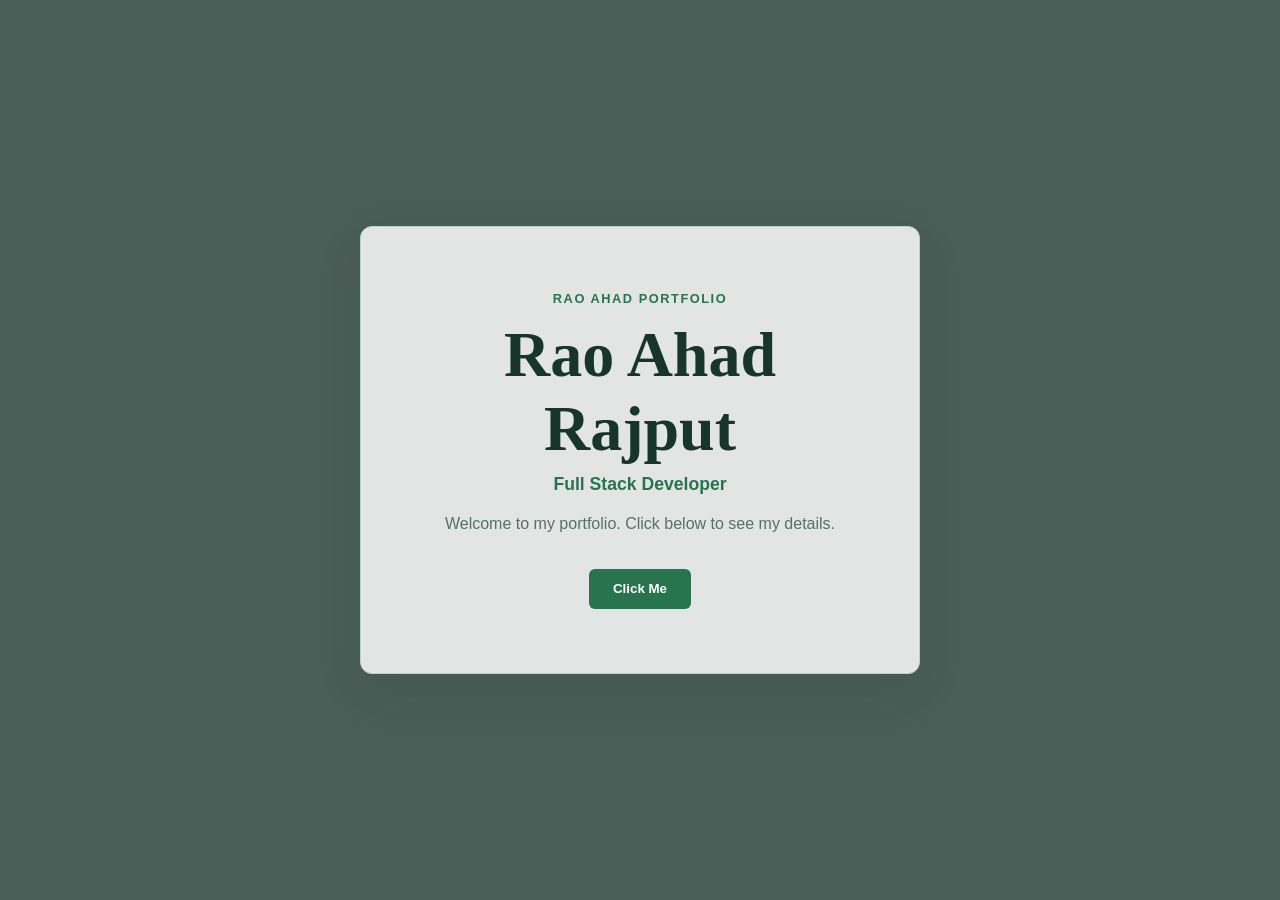
==== index.html @ 5129a8ef "Create Rao Ahad Portfolio" ====
<!DOCTYPE html>
<html lang="en">
<head>
    <meta charset="UTF-8">
    <meta name="viewport" content="width=device-width, initial-scale=1.0">
    <meta name="description" content="Rao Ahad Portfolio - Full Stack Developer building modern websites and web applications.">
    <meta name="author" content="Rao Ahad Rajput">
    <meta name="keywords" content="Rao Ahad, Rao Ahad Rajput, Full Stack Developer, web developer portfolio">
    <meta name="theme-color" content="#17352b">
    <meta property="og:title" content="Rao Ahad Portfolio">
    <meta property="og:description" content="Explore the portfolio, skills, and services of Rao Ahad Rajput, Full Stack Developer.">
    <meta property="og:type" content="website">
    <title>Rao Ahad Portfolio</title>
    <link rel="stylesheet" href="Style.css">
</head>
<body>
    <video class="background-video" autoplay muted loop playsinline aria-hidden="true">
        <source src="https://interactive-examples.mdn.mozilla.net/media/cc0-videos/flower.mp4" type="video/mp4">
    </video>
    <div class="video-overlay" aria-hidden="true"></div>

    <main class="card">
        <p class="eyebrow">Rao Ahad Portfolio</p>
        <h1>Rao Ahad Rajput</h1>
        <p class="role">Full Stack Developer</p>
        <p id="message">Welcome to my portfolio. Click below to see my details.</p>
        <button type="button" id="clickLink" aria-expanded="false" aria-controls="details">
            Click Me
        </button>

        <section id="details" class="details" hidden>
            <div class="section-heading">
                <p class="section-label">Profile</p>
                <h2>My Details</h2>
            </div>
            <dl>
                <div>
                    <dt>Full name</dt>
                    <dd>Rao Ahad Rajput</dd>
                </div>
                <div>
                    <dt>My name</dt>
                    <dd>Ahad</dd>
                </div>
                <div>
                    <dt>Father's name</dt>
                    <dd>Abdul Qayyum</dd>
                </div>
                <div>
                    <dt>Profession</dt>
                    <dd>Full Stack Developer</dd>
                </div>
            </dl>

            <section class="professional-section" aria-labelledby="skills-heading">
                <p class="section-label">Expertise</p>
                <h2 id="skills-heading">What I Bring</h2>
                <div class="skill-list">
                    <span>HTML & CSS</span>
                    <span>JavaScript</span>
                    <span>Responsive Design</span>
                    <span>Full Stack Development</span>
                </div>
            </section>

            <section class="professional-section" aria-labelledby="services-heading">
                <p class="section-label">Services</p>
                <h2 id="services-heading">What I Can Build</h2>
                <div class="service-grid">
                    <article class="service-item">
                        <span class="service-number">01</span>
                        <h3>Modern Websites</h3>
                        <p>Clean, responsive websites that work smoothly on every screen.</p>
                    </article>
                    <article class="service-item">
                        <span class="service-number">02</span>
                        <h3>Web Applications</h3>
                        <p>Useful interactive apps with simple, user-friendly experiences.</p>
                    </article>
                </div>
            </section>

            <section class="professional-section" aria-labelledby="html-heading">
                <p class="section-label">Learning Notes</p>
                <h2 id="html-heading">HTML Basics</h2>
                <p class="html-intro">HTML stands for HyperText Markup Language. It gives a webpage its structure by using elements called tags.</p>
                <div class="html-tags" aria-label="Common HTML tags">
                    <div class="html-tag-item">
                        <code>&lt;h1&gt;</code>
                        <span>Main page heading</span>
                    </div>
                    <div class="html-tag-item">
                        <code>&lt;p&gt;</code>
                        <span>Paragraph text</span>
                    </div>
                    <div class="html-tag-item">
                        <code>&lt;a&gt;</code>
                        <span>Clickable link</span>
                    </div>
                    <div class="html-tag-item">
                        <code>&lt;img&gt;</code>
                        <span>Image on a page</span>
                    </div>
                    <div class="html-tag-item">
                        <code>&lt;section&gt;</code>
                        <span>Content section</span>
                    </div>
                    <div class="html-tag-item">
                        <code>&lt;button&gt;</code>
                        <span>Interactive action</span>
                    </div>
                </div>
            </section>

            <section class="contact-section" aria-labelledby="contact-heading">
                <div>
                    <p class="section-label">Let's Talk</p>
                    <h2 id="contact-heading">Start a project</h2>
                    <p class="contact-copy">Have an idea? Contact me directly and let's discuss it.</p>
                </div>
                <div class="contact-actions">
                    <a class="contact-link" href="tel:03098082013">Call 03098082013</a>
                    <a class="contact-link whatsapp-link" href="https://wa.me/923098082013" target="_blank" rel="noopener">WhatsApp</a>
                    <button type="button" class="copy-button" id="copyNumber">Copy number</button>
                </div>
                <p class="copy-status" id="copyStatus" aria-live="polite"></p>
            </section>
        </section>
    </main>

    <script src="script.js"></script>
</body>
</html>
---- Style.css ----
* {
    box-sizing: border-box;
}

body {
    display: grid;
    isolation: isolate;
    min-height: 100svh;
    margin: 0;
    padding: 2rem;
    place-items: center;
    background-image: linear-gradient(rgb(10 35 27 / 58%), rgb(10 35 27 / 58%)), url("https://images.unsplash.com/photo-1519608487953-e999c86e7455?auto=format&fit=crop&w=2000&q=85");
    background-position: center;
    background-size: cover;
    background-attachment: fixed;
    color: #17352b;
    font-family: Georgia, serif;
}

.background-video,
.video-overlay {
    position: fixed;
    z-index: -2;
    width: 100%;
    height: 100%;
    inset: 0;
}

.background-video {
    object-fit: cover;
}

.video-overlay {
    z-index: -1;
    background: rgb(10 35 27 / 36%);
}

.card {
    position: relative;
    z-index: 1;
    width: min(100%, 560px);
    padding: clamp(2rem, 6vw, 4rem);
    border: 1px solid #b7d5c4;
    border-radius: 12px;
    background: rgb(255 255 255 / 84%);
    backdrop-filter: blur(2px);
    text-align: center;
    box-shadow: 0 18px 45px rgb(23 53 43 / 12%);
}

.eyebrow {
    margin: 0 0 0.75rem;
    color: #27744f;
    font-family: Arial, sans-serif;
    font-size: 0.8rem;
    font-weight: 700;
    letter-spacing: 0.12em;
    text-transform: uppercase;
}

h1 {
    margin: 0;
    font-size: clamp(2.25rem, 8vw, 4rem);
}

.role {
    margin: 0.5rem 0 0;
    color: #27744f;
    font-family: Arial, sans-serif;
    font-size: 1.1rem;
    font-weight: 700;
}

#message {
    margin: 1rem 0 2rem;
    color: #557267;
    font-family: Arial, sans-serif;
    line-height: 1.6;
}

#clickLink {
    border: 0;
    cursor: pointer;
    display: inline-block;
    padding: 0.8rem 1.5rem;
    border-radius: 6px;
    background: #27744f;
    color: #ffffff;
    font-family: Arial, sans-serif;
    font-weight: 700;
    text-decoration: none;
    transition: background 160ms ease, transform 160ms ease;
}

#clickLink:hover,
#clickLink:focus-visible {
    background: #185236;
    transform: translateY(-2px);
    outline: 3px solid #a4d4b8;
    outline-offset: 3px;
}

.details {
    margin-top: 2rem;
    padding-top: 1.5rem;
    border-top: 1px solid #d5e7dc;
    animation: reveal 220ms ease-out;
    text-align: left;
}

.details h2 {
    margin: 0 0 1rem;
    color: #27744f;
    font-family: Arial, sans-serif;
    font-size: 1rem;
    text-transform: uppercase;
}

.section-heading {
    margin-bottom: 1rem;
}

.section-label {
    margin: 0 0 0.35rem;
    color: #27744f;
    font-family: Arial, sans-serif;
    font-size: 0.7rem;
    font-weight: 700;
    letter-spacing: 0.12em;
    text-transform: uppercase;
}

.professional-section,
.contact-section {
    margin-top: 2rem;
    padding-top: 1.5rem;
    border-top: 1px solid #d5e7dc;
}

.skill-list {
    display: flex;
    flex-wrap: wrap;
    gap: 0.5rem;
}

.skill-list span {
    padding: 0.55rem 0.7rem;
    border: 1px solid #b7d5c4;
    border-radius: 999px;
    color: #27744f;
    font-family: Arial, sans-serif;
    font-size: 0.8rem;
    font-weight: 700;
}

.service-grid {
    display: grid;
    grid-template-columns: repeat(2, 1fr);
    gap: 0.75rem;
}

.service-item {
    padding: 1rem;
    border-radius: 8px;
    background: #edf4ef;
}

.service-number {
    color: #27744f;
    font-family: Arial, sans-serif;
    font-size: 0.75rem;
    font-weight: 700;
}

.service-item h3 {
    margin: 0.65rem 0 0.4rem;
    font-size: 1rem;
}

.service-item p,
.contact-copy,
.html-intro {
    margin: 0;
    color: #557267;
    font-family: Arial, sans-serif;
    font-size: 0.85rem;
    line-height: 1.5;
}

.html-tags {
    display: grid;
    grid-template-columns: repeat(2, 1fr);
    gap: 0.6rem;
    margin-top: 1rem;
}

.html-tag-item {
    display: flex;
    align-items: center;
    gap: 0.6rem;
    padding: 0.7rem;
    border: 1px solid #d5e7dc;
    border-radius: 6px;
    background: #ffffff;
    font-family: Arial, sans-serif;
    font-size: 0.78rem;
}

.html-tag-item code {
    color: #27744f;
    font-size: 0.85rem;
    font-weight: 700;
}

.html-tag-item span {
    color: #557267;
}

.contact-section {
    padding: 1.5rem;
    border: 1px solid #b7d5c4;
    border-radius: 8px;
    background: #f6fbf7;
}

.contact-section h2 {
    margin-bottom: 0.5rem;
}

.contact-actions {
    display: flex;
    flex-wrap: wrap;
    gap: 0.6rem;
    margin-top: 1rem;
}

.contact-link,
.copy-button {
    display: inline-block;
    padding: 0.7rem 0.85rem;
    border: 1px solid #27744f;
    border-radius: 6px;
    background: #27744f;
    color: #ffffff;
    cursor: pointer;
    font-family: Arial, sans-serif;
    font-size: 0.8rem;
    font-weight: 700;
    text-decoration: none;
}

.whatsapp-link,
.copy-button {
    background: transparent;
    color: #27744f;
}

.contact-link:hover,
.contact-link:focus-visible,
.copy-button:hover,
.copy-button:focus-visible {
    background: #185236;
    color: #ffffff;
    outline: 3px solid #a4d4b8;
    outline-offset: 2px;
}

.copy-status {
    min-height: 1.2em;
    margin: 0.7rem 0 0;
    color: #27744f;
    font-family: Arial, sans-serif;
    font-size: 0.8rem;
    font-weight: 700;
}

dl {
    margin: 0;
}

dl div {
    display: flex;
    justify-content: space-between;
    gap: 1rem;
    padding: 0.85rem 0;
    border-bottom: 1px solid #edf4ef;
    font-family: Arial, sans-serif;
}

dl div:last-child {
    border-bottom: 0;
}

dt {
    color: #557267;
}

dd {
    margin: 0;
    color: #17352b;
    font-weight: 700;
    text-align: right;
}

@keyframes reveal {
    from {
        opacity: 0;
        transform: translateY(-8px);
    }

    to {
        opacity: 1;
        transform: translateY(0);
    }

}

@media (max-width: 480px) {
    body {
        padding: 1rem;
    }

    .card {
        padding: 2rem 1.25rem;
    }

    h1 {
        font-size: clamp(2rem, 12vw, 3rem);
    }

    dl div {
        align-items: flex-start;
        flex-direction: column;
        gap: 0.25rem;
    }

    dd {
        text-align: left;
    }

    .service-grid {
        grid-template-columns: 1fr;
    }

    .html-tags {
        grid-template-columns: 1fr;
    }

    .contact-section {
        padding: 1rem;
    }
}
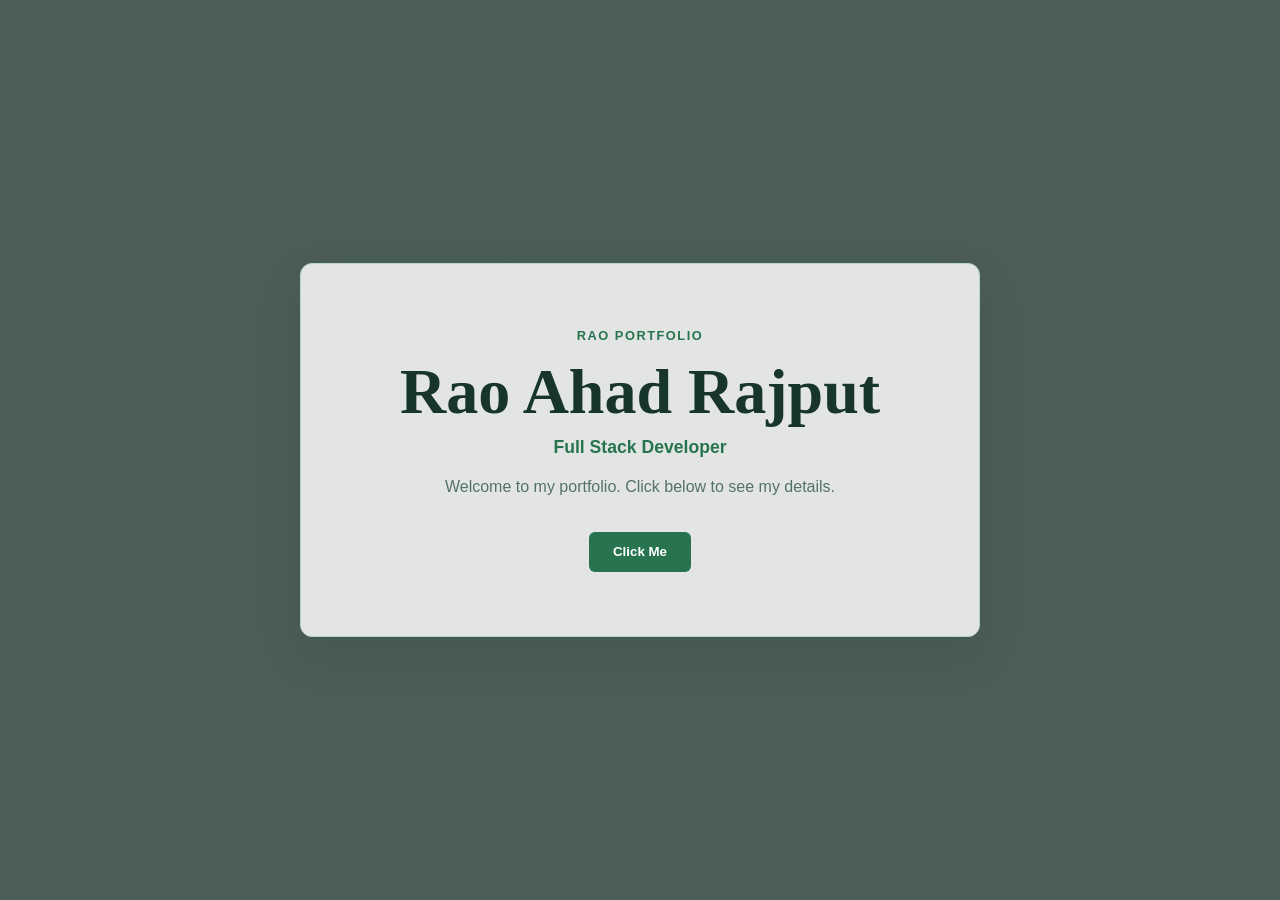
==== commit f2cc5c2b: "Rename portfolio to Rao Portfolio" ====
--- a/index.html
+++ b/index.html
@@ -3,14 +3,14 @@
 <head>
     <meta charset="UTF-8">
     <meta name="viewport" content="width=device-width, initial-scale=1.0">
-    <meta name="description" content="Rao Ahad Portfolio - Full Stack Developer building modern websites and web applications.">
+    <meta name="description" content="Rao Portfolio - Full Stack Developer building modern websites and web applications.">
     <meta name="author" content="Rao Ahad Rajput">
     <meta name="keywords" content="Rao Ahad, Rao Ahad Rajput, Full Stack Developer, web developer portfolio">
     <meta name="theme-color" content="#17352b">
-    <meta property="og:title" content="Rao Ahad Portfolio">
+    <meta property="og:title" content="Rao Portfolio">
     <meta property="og:description" content="Explore the portfolio, skills, and services of Rao Ahad Rajput, Full Stack Developer.">
     <meta property="og:type" content="website">
-    <title>Rao Ahad Portfolio</title>
+    <title>Rao Portfolio</title>
     <link rel="stylesheet" href="Style.css">
 </head>
 <body>
@@ -20,7 +20,7 @@
     <div class="video-overlay" aria-hidden="true"></div>
 
     <main class="card">
-        <p class="eyebrow">Rao Ahad Portfolio</p>
+        <p class="eyebrow">Rao Portfolio</p>
         <h1>Rao Ahad Rajput</h1>
         <p class="role">Full Stack Developer</p>
         <p id="message">Welcome to my portfolio. Click below to see my details.</p>
--- a/Style.css
+++ b/Style.css
@@ -5,6 +5,7 @@
 body {
     display: grid;
     isolation: isolate;
+    overflow-x: hidden;
     min-height: 100svh;
     margin: 0;
     padding: 2rem;
@@ -38,7 +39,7 @@
 .card {
     position: relative;
     z-index: 1;
-    width: min(100%, 560px);
+    width: min(100%, 680px);
     padding: clamp(2rem, 6vw, 4rem);
     border: 1px solid #b7d5c4;
     border-radius: 12px;
@@ -349,4 +350,24 @@
     .contact-section {
         padding: 1rem;
     }
+
+    .contact-actions {
+        align-items: stretch;
+        flex-direction: column;
+    }
+
+    .contact-link,
+    .copy-button {
+        text-align: center;
+    }
+}
+
+@media (min-width: 481px) and (max-width: 720px) {
+    body {
+        padding: 1.25rem;
+    }
+
+    .card {
+        padding: 2.5rem 2rem;
+    }
 }
